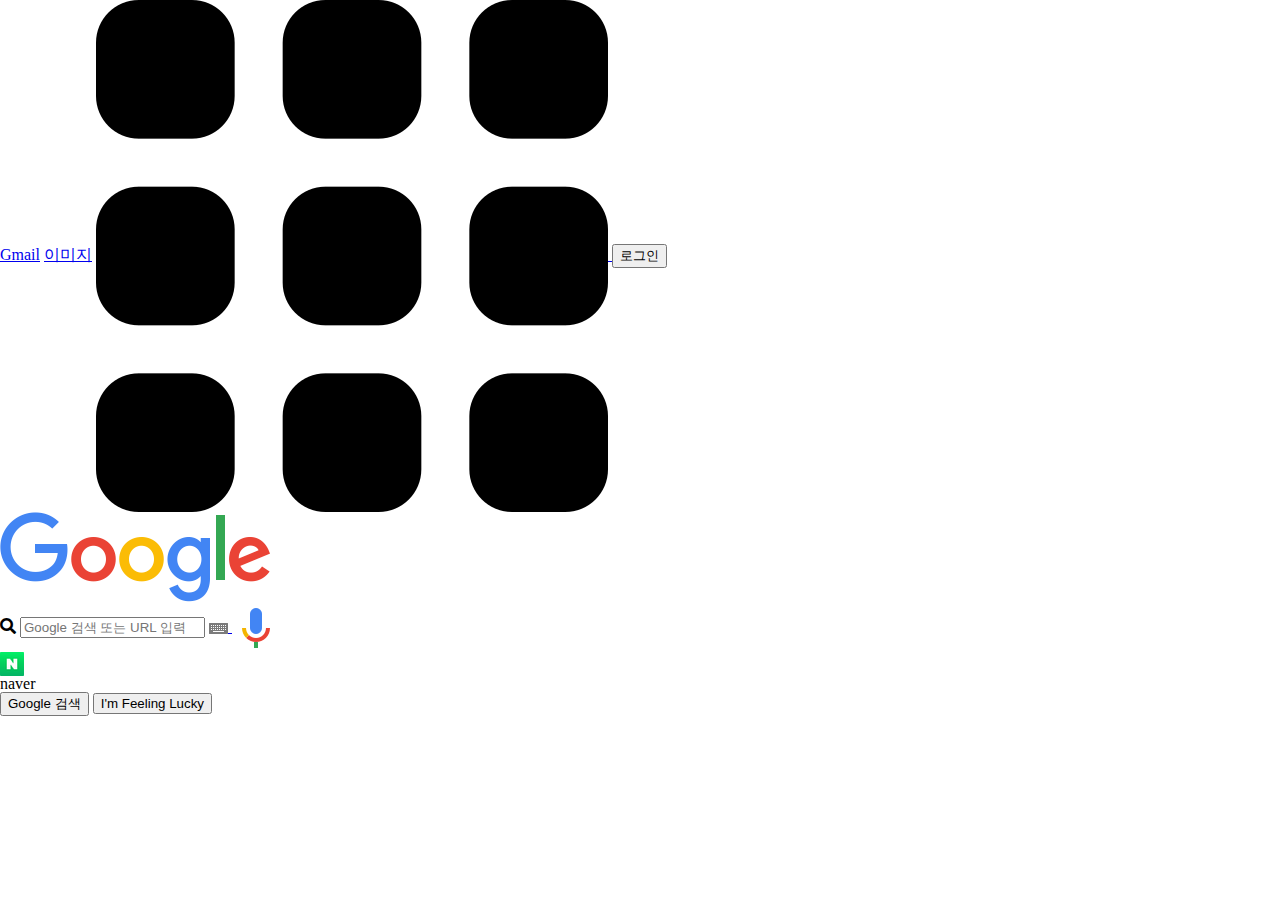
==== index.html @ 7e7d6c97 "구글페이지" ====
<!DOCTYPE html>
<html lang="en">
  <head>
    <meta charset="UTF-8" />
    <title>Google</title>
    <!-- favicon -->
    <link rel="icon" href="images/googleg_standard_color_128dp.png" />
    <link rel="stylesheet" href="css/reset.css" />
    <link rel="stylesheet" href="css/main.css" />
    <link
      rel="stylesheet"
      href="https://cdnjs.cloudflare.com/ajax/libs/font-awesome/5.15.3/css/all.min.css"
    />
  </head>
  <body>
    <header>
      <nav>
        <a href="#" id="mail">Gmail</a>
        <a href="#" id="imgs">이미지</a>
        <a href="#" id="menu">
          <img src="images/free-icon-font-grid-3917002.png" alt="그리드" />
          <span class="googlebg"></span>
        </a>
        <a href=login.html"><button id="login">로그인</button></a>
      </nav>
      <main>
        <div class="main_wrap">
          <a href="#"><img src="images/googlelogo_color_272x92dp.png" alt="로고이미지" /></a>
          <div class="search_bar">
            <i class="fas fa-search"></i>
            <input type="text" placeholder="Google 검색 또는 URL 입력" />
            <a href="#">
              <img src="images/tia.png" alt="검색" />
            </a>
            <a href="#">
              <img
                src="images/googlemic_color_24dp.png"
                title="음성인식"
                alt="음성인식"
              />
            </a>
          </div>
          <div class="menubar">
            <a href="#"><img src="images/naver.png" alt="naver"></a>
            <p>naver</p>
            <span></span>
          </div>
          <button>Google 검색</button>
          <button>I'm Feeling Lucky</button>
        </div>
      </main>
    </header>
  </body>
</html>
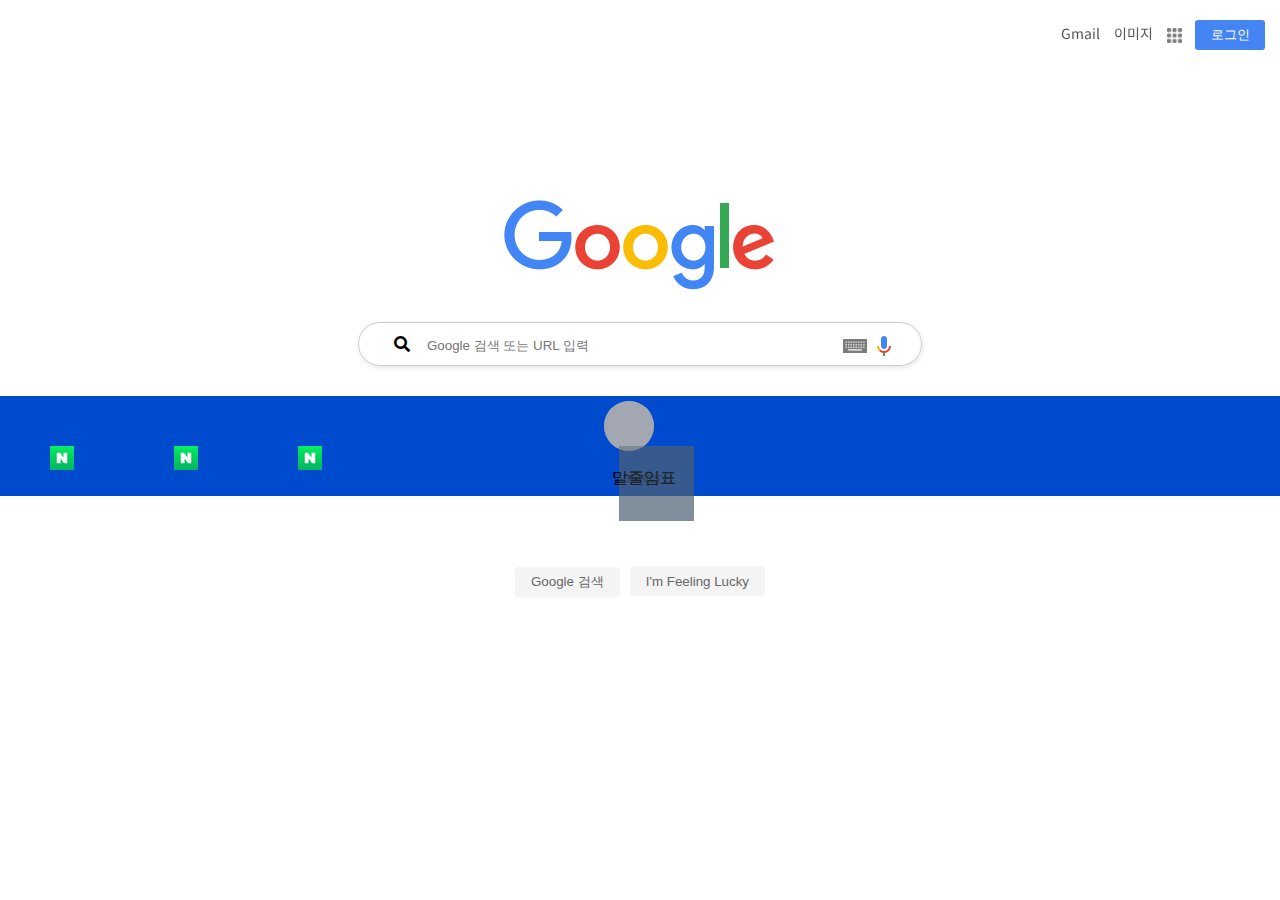
==== commit 07a6662f: "no message" ====
--- a/index.html
+++ b/index.html
@@ -6,7 +6,7 @@
     <!-- favicon -->
     <link rel="icon" href="images/googleg_standard_color_128dp.png" />
     <link rel="stylesheet" href="css/reset.css" />
-    <link rel="stylesheet" href="css/main.css" />
+    <link rel="stylesheet" href="css/index.css" />
     <link
       rel="stylesheet"
       href="https://cdnjs.cloudflare.com/ajax/libs/font-awesome/5.15.3/css/all.min.css"
@@ -21,7 +21,7 @@
           <img src="images/free-icon-font-grid-3917002.png" alt="그리드" />
           <span class="googlebg"></span>
         </a>
-        <a href=login.html"><button id="login">로그인</button></a>
+        <a href="login.html"><button id="login">로그인</button></a>
       </nav>
       <main>
         <div class="main_wrap">
@@ -41,13 +41,35 @@
             </a>
           </div>
           <div class="menubar">
-            <a href="#"><img src="images/naver.png" alt="naver"></a>
-            <p>naver</p>
-            <span></span>
-          </div>
+            <ul>
+              <li>
+                <div class="menubar1">
+                <a href="#"><img src="images/naver.png" alt="naver"></a>
+                <p>naver</p>
+                <span class="span1"></span>
+                <span class="span2"></span>
+                </div>
+              </li>
+              <li>
+                <div class="menubar2">
+                <a href="#"><img src="images/naver.png" alt="naver"></a>
+                <p>말줄임표</p>
+                <span class="span1"></span>
+                <span class="span2"></span>
+                </div>
+              </li>
+              <li>
+                <div class="menubar3">
+                <a href="#"><img src="images/naver.png" alt="naver"></a>
+                <p>말줄임표</p>
+                <span class="span1"></span>
+                <span class="span2"></span>
+                </div>
+              </li>
+            </ul>
+        </div>
           <button>Google 검색</button>
           <button>I'm Feeling Lucky</button>
-        </div>
       </main>
     </header>
   </body>
--- a/css/index.css
+++ b/css/index.css
@@ -0,0 +1,163 @@
+@charset "utf-8";
+/* main.css */
+@import url("https://fonts.googleapis.com/css?family=Noto+Sans+KR:400,700&display=swap");
+/* header */
+nav {
+  text-align: right;
+  padding: 20px;
+  position: fixed;
+  width: 100%;
+  top: 0;
+  left: 0;
+}
+nav > * {
+  font-family: "Noto Sans KR", sans-serif;
+  font-size: 14px;
+  text-decoration: none;
+  color: #555;
+  margin: 0 5px;
+  position: relative;
+  cursor: pointer;
+}
+nav a img {
+  width: 15px;
+}
+#menu {
+  opacity: 0.5;
+}
+nav a #login {
+  width: 70px;
+  height: 30px;
+  color: #fff;
+  background-color: #4484f3;
+  border: 0;
+  border-radius: 3px;
+  margin-right: 30px;
+}
+
+/* main_wrap */
+.main_wrap {
+  text-align: center;
+  margin-top: 200px;
+}
+.search_bar {
+  margin: 30px auto;
+  width: 40%;
+  max-width: 560px;
+  border: 1px solid #ccc;
+  /* background-color: aquamarine; */
+  display: inline-block;
+  padding: 3px 25px;
+  border-radius: 100px;
+  display: flex;
+  align-items: baseline;
+  box-shadow: 1px 2px 5px rgba(0, 0, 0, 0.1);
+}
+.search_bar a {
+  text-decoration: none;
+}
+.search_bar a img {
+  width: 24px;
+  margin-left: 5px;
+}
+.search_bar > i {
+  margin: 10px;
+}
+.search_bar input {
+  width: 85%;
+  border: 0;
+  outline: none;
+  margin-left: 5px;
+}
+.main_wrap > button {
+  height: 30px;
+  border: 0;
+  padding: 0 15px;
+  margin: 0 3px;
+  background-color: #f4f4f4;
+  border: 1px solid #f4f4f4;
+  color: #666;
+  border-radius: 3px;
+  cursor: pointer;
+}
+.main_wrap > button:hover {
+  border: 1px solid #ccc;
+  color: #333;
+  /* background: #fff; */
+  background: linear-gradient(to bottom, #ffffff 0%, #f6f6f6 47%, #ededed 100%);
+  box-shadow: 0px 1px 3px rgba(0, 0, 0, 0.2);
+}
+#menu{
+  position: relative;
+}
+#login{
+  cursor: pointer;
+}
+nav > #menu > .googlebg{
+  position: absolute;
+  width: 30px;
+  height: 30px;
+  border-radius: 50%;
+  top: -3px;
+  left: -7px;
+  background-color: #a8a8a88e;
+  opacity: 0;
+}
+nav #login:hover{
+  background-color: #004bcd;
+}
+nav #mail:hover{
+  border-bottom: 1px solid;
+}
+nav #imgs:hover{
+  border-bottom: 1px solid;
+}
+nav > #menu > .googlebg:hover{
+  opacity: 0.5;
+}
+nav > #menu:hover{
+  opacity: 1.5;
+}
+.menubar{
+  position: relative;
+  margin-bottom: 70px;
+  width: 100%;
+  height: 100px;
+  background-color: #004bcd;
+}
+.menubar > ul > li{
+  margin: auto
+  
+  ;
+  margin: 50px;
+  list-style: none;
+  float: left;
+}
+.menubar p{
+  width: 65px;
+  height: 15px;
+  line-height: 15px;
+  position: absolute;
+  left: 47.8%;
+}
+.menubar .span1{
+  position: absolute;
+  width: 50px;
+  height: 50px;
+  background-color: #aeaeae95;
+  border-radius: 50%;
+  top: 5px;
+  left: 47.2%;
+
+}
+.menubar .span2{
+  position: absolute;
+  width: 75px;
+  height: 75px;
+  background-color: #4d637456;
+  right: 45.8%;
+z-index: 0;
+}
+.menubar:hover .span2{
+  
+}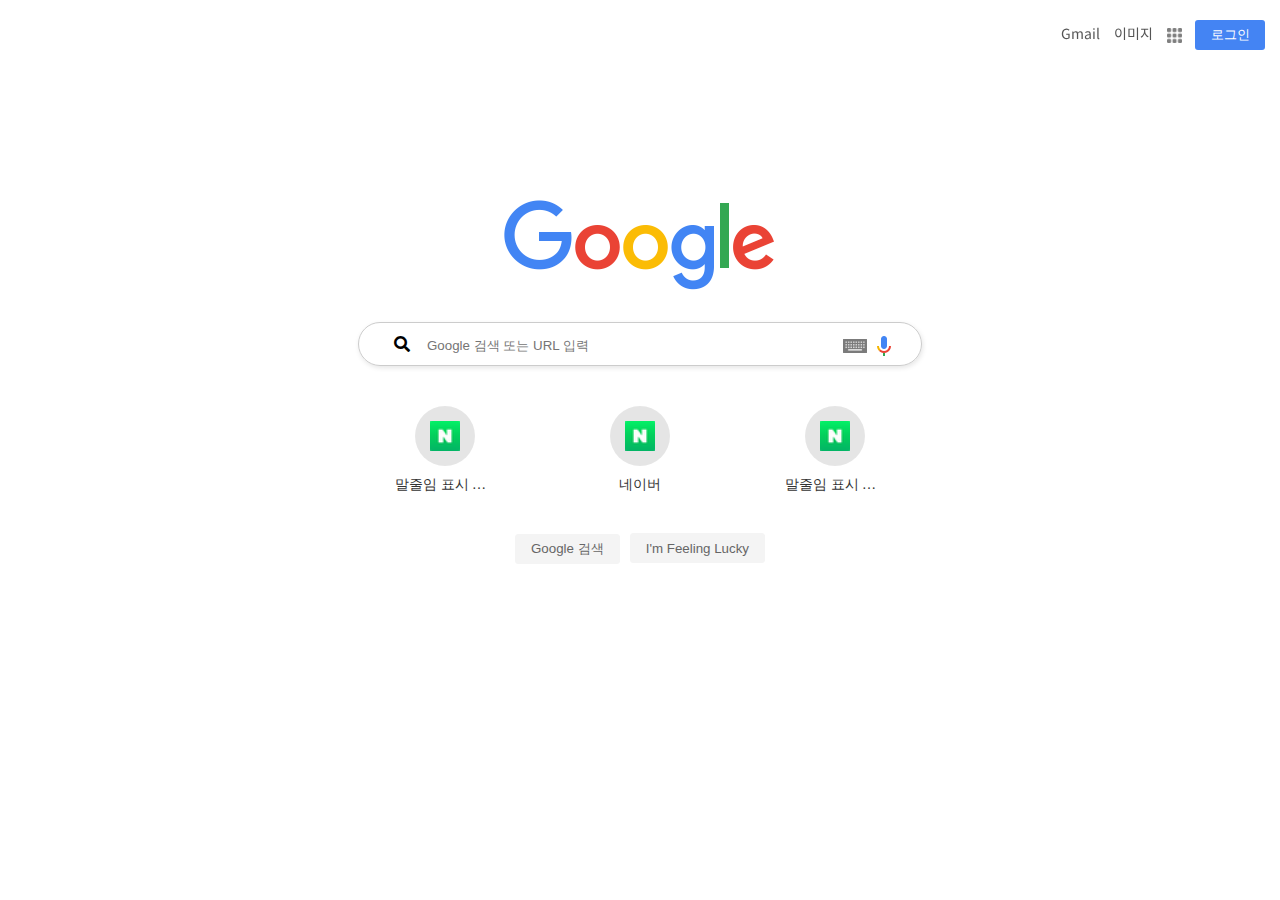
==== commit 974481f1: "no message" ====
--- a/index.html
+++ b/index.html
@@ -40,34 +40,40 @@
               />
             </a>
           </div>
-          <div class="menubar">
+          <div class="plus">
             <ul>
               <li>
-                <div class="menubar1">
-                <a href="#"><img src="images/naver.png" alt="naver"></a>
-                <p>naver</p>
-                <span class="span1"></span>
-                <span class="span2"></span>
-                </div>
+                <a href="#">
+                  <div class="bg"></div>
+                  <img src="images/naver.png" alt="naver">
+                  <span>말줄임 표시 합니다.</span>
+                </a>
+                <span class="hover_bg">
+                  <!-- <img src="images/" alt="icon"> -->
+                </span>
               </li>
               <li>
-                <div class="menubar2">
-                <a href="#"><img src="images/naver.png" alt="naver"></a>
-                <p>말줄임표</p>
-                <span class="span1"></span>
-                <span class="span2"></span>
-                </div>
+                <a href="#">
+                  <div class="bg"></div>
+                  <img src="images/naver.png" alt="naver">
+                  <span>네이버</span>
+                </a>
+                <span class="hover_bg">
+                  <!-- <img src="images/" alt="icon"> -->
+                </span>
               </li>
               <li>
-                <div class="menubar3">
-                <a href="#"><img src="images/naver.png" alt="naver"></a>
-                <p>말줄임표</p>
-                <span class="span1"></span>
-                <span class="span2"></span>
-                </div>
+                <a href="#">
+                  <div class="bg"></div>
+                  <img src="images/naver.png" alt="naver">
+                  <span>말줄임 표시 합니다.</span>
+                </a>
+                <span class="hover_bg">
+                  <!-- <img src="images/" alt="icon"> -->
+                </span>
               </li>
             </ul>
-        </div>
+          </div>
           <button>Google 검색</button>
           <button>I'm Feeling Lucky</button>
       </main>
--- a/css/index.css
+++ b/css/index.css
@@ -118,46 +118,80 @@
 nav > #menu:hover{
   opacity: 1.5;
 }
-.menubar{
+/* plus */
+.plus{
+  width: 50%;
+  margin: 0 auto;
+  max-width: 500px;
+  min-width: 360px;
+  margin-bottom: 30px;
+}
+.plus ul{
+  display: flex;
+  justify-content: space-between;
+}
+.plus ul li{
+  list-style: none;
   position: relative;
-  margin-bottom: 70px;
-  width: 100%;
-  height: 100px;
-  background-color: #004bcd;
 }
-.menubar > ul > li{
-  margin: auto
-  
-  ;
-  margin: 50px;
-  list-style: none;
-  float: left;
+.plus ul li:hover .hover_bg{
+  opacity: 1;
+  cursor: pointer;
+  transition: opacity 0.3s ease-in-out;
 }
-.menubar p{
-  width: 65px;
-  height: 15px;
-  line-height: 15px;
+.plus ul li:hover .hover_bg img{
+  opacity: 1;
+  transition: opacity 1s ease-in-out;
+  transition-delay: 0.3s;
+}
+.plus ul li a{
+  display: flex;
+  flex-direction: column;
+  align-items: center;
+  justify-content: center;
+  width: 90px;
+  padding: 10px;
+  position: relative;
+  text-decoration: none;
+}
+.plus ul li .hover_bg{
   position: absolute;
-  left: 47.8%;
+  top: 0;
+  left: 0;
+  width: 110px;
+  height: 107px;
+  background-color: rgba(0,0,0,0.2);
+  opacity: 0;
+  transition: 0.3s;
 }
-.menubar .span1{
+.plus ul li .hover_bg img{
   position: absolute;
-  width: 50px;
-  height: 50px;
-  background-color: #aeaeae95;
+  top: 10px;
+  right: 0;
+  font-size: 14px;
+  transition: 1s;
+}
+.bg{
+  width: 60px;
+  height: 60px;
   border-radius: 50%;
-  top: 5px;
-  left: 47.2%;
-
+  background-color: rgba(0,0,0,0.1);
+  position: relative;
+  margin-bottom: 10px;
 }
-.menubar .span2{
+.plus ul li a img{
   position: absolute;
-  width: 75px;
-  height: 75px;
-  background-color: #4d637456;
-  right: 45.8%;
-z-index: 0;
+  top: 23%;
+  width: 30px;
+  height: 30px;
 }
-.menubar:hover .span2{
-  
+.plus ul li a span{
+  text-align: center;
+  font-size: 14px;
+  color: #333;
+  line-height: 17px;
+  white-space: nowrap;
+  overflow: hidden;
+  text-overflow: ellipsis;
+  max-width: 100px;
 }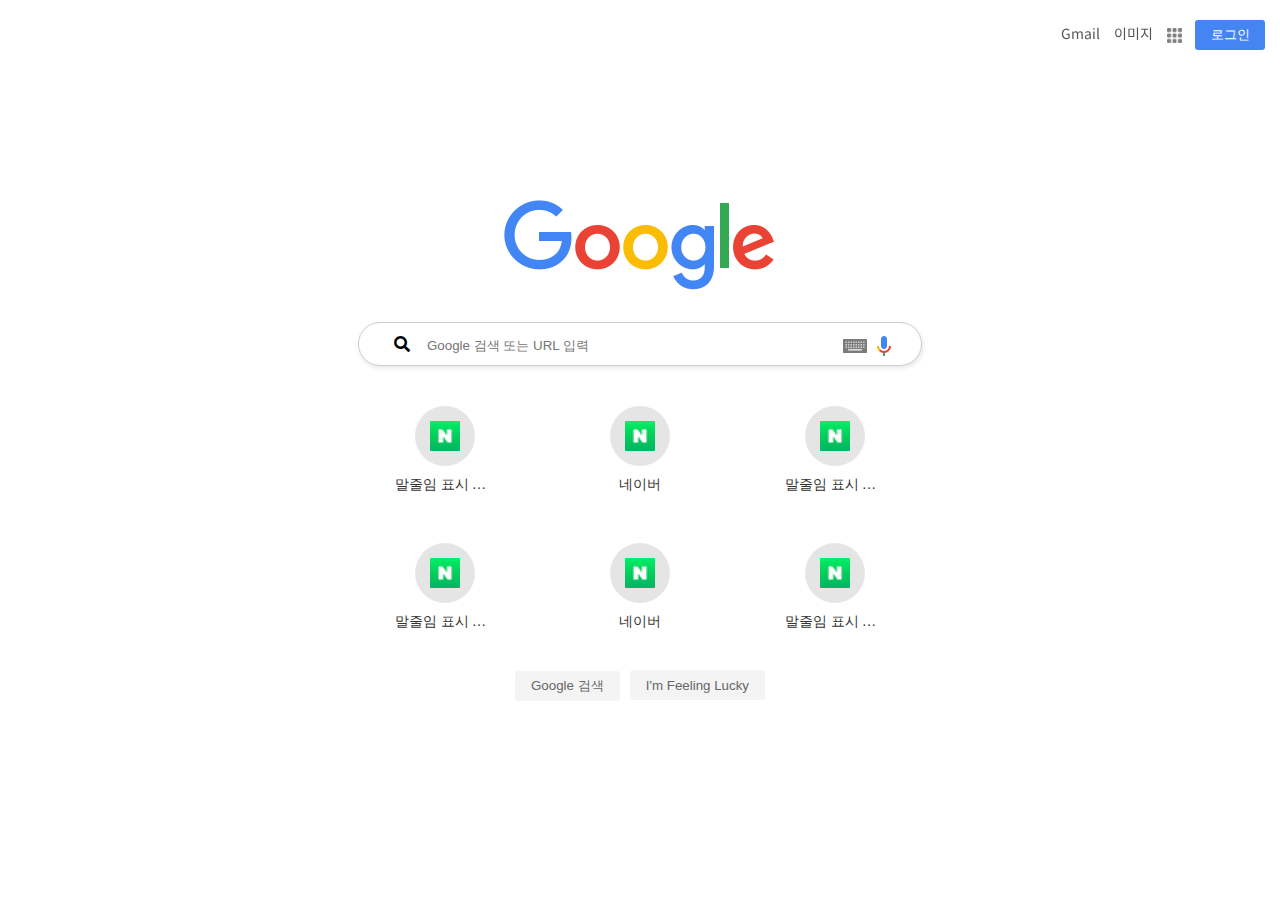
==== commit 796fa5fd: "no message" ====
--- a/index.html
+++ b/index.html
@@ -49,7 +49,7 @@
                   <span>말줄임 표시 합니다.</span>
                 </a>
                 <span class="hover_bg">
-                  <!-- <img src="images/" alt="icon"> -->
+                  <img src="images/1200px-Minerva_icon_ellipsis_vertical.svg.png" alt="icon">
                 </span>
               </li>
               <li>
@@ -59,7 +59,7 @@
                   <span>네이버</span>
                 </a>
                 <span class="hover_bg">
-                  <!-- <img src="images/" alt="icon"> -->
+                  <img src="images/1200px-Minerva_icon_ellipsis_vertical.svg.png" alt="icon">
                 </span>
               </li>
               <li>
@@ -69,7 +69,41 @@
                   <span>말줄임 표시 합니다.</span>
                 </a>
                 <span class="hover_bg">
-                  <!-- <img src="images/" alt="icon"> -->
+                  <img src="images/1200px-Minerva_icon_ellipsis_vertical.svg.png" alt="icon">
+                </span>
+              </li>
+            </ul>
+          </div>
+          <div class="plus">
+            <ul>
+              <li>
+                <a href="#">
+                  <div class="bg"></div>
+                  <img src="images/naver.png" alt="naver">
+                  <span>말줄임 표시 합니다.</span>
+                </a>
+                <span class="hover_bg">
+                  <img src="images/1200px-Minerva_icon_ellipsis_vertical.svg.png" alt="icon">
+                </span>
+              </li>
+              <li>
+                <a href="#">
+                  <div class="bg"></div>
+                  <img src="images/naver.png" alt="naver">
+                  <span>네이버</span>
+                </a>
+                <span class="hover_bg">
+                  <img src="images/1200px-Minerva_icon_ellipsis_vertical.svg.png" alt="icon">
+                </span>
+              </li>
+              <li>
+                <a href="#">
+                  <div class="bg"></div>
+                  <img src="images/naver.png" alt="naver">
+                  <span>말줄임 표시 합니다.</span>
+                </a>
+                <span class="hover_bg">
+                  <img src="images/1200px-Minerva_icon_ellipsis_vertical.svg.png" alt="icon">
                 </span>
               </li>
             </ul>
--- a/css/index.css
+++ b/css/index.css
@@ -142,7 +142,7 @@
 .plus ul li:hover .hover_bg img{
   opacity: 1;
   transition: opacity 1s ease-in-out;
-  transition-delay: 0.3s;
+  transition-delay: 0.5s;
 }
 .plus ul li a{
   display: flex;
@@ -165,11 +165,14 @@
   transition: 0.3s;
 }
 .plus ul li .hover_bg img{
+  width: 20px;
+  height: 20px;
   position: absolute;
   top: 10px;
   right: 0;
   font-size: 14px;
   transition: 1s;
+  opacity: 1;
 }
 .bg{
   width: 60px;
